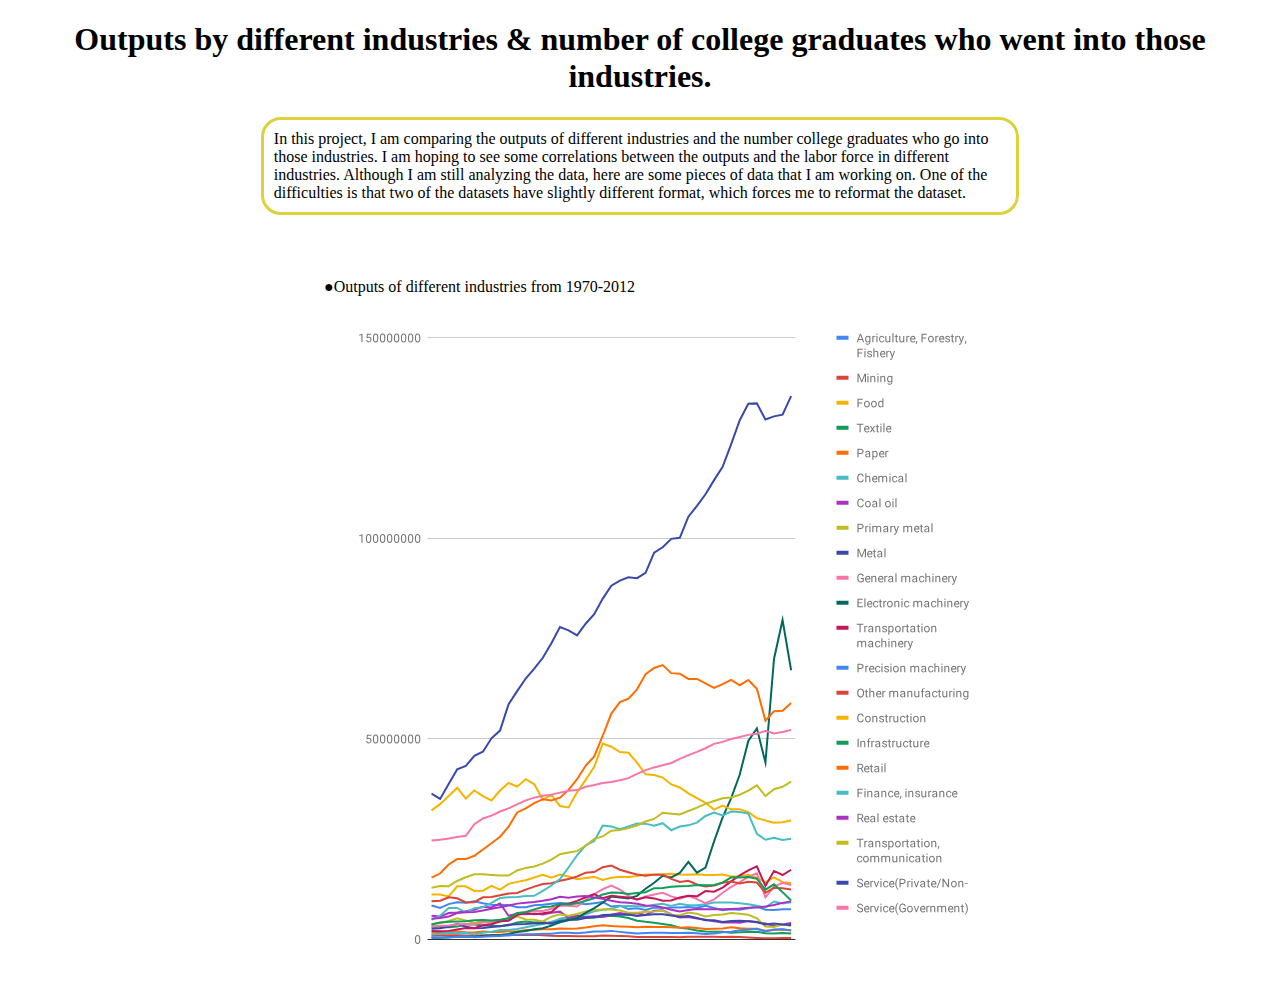
==== final_project/index.html @ 5214c7bc "5/2 Final Project started" ====
<!DOCTYPE html>
<html lang="en" dir="ltr">
  <head>
    <meta charset="utf-8">
    <title>Final Project</title>
    <link href="style.css" rel="stylesheet"/>
  </head>
  <body>
    <center><h1>Outputs by different industries & number of college graduates who went into those industries.</h1></center>
    <div class="description">
    In this project, I am comparing the outputs of different industries and the number college graduates who go into those industries. I am hoping to see some correlations between the outputs and the labor force in different industries. Although I am still analyzing the data, here are some pieces of data that I am working on. One of the difficulties is that two of the datasets have slightly different format, which forces me to reformat the dataset.
    </div>
    <div id=main-graph>
      <span>●Outputs of different industries from 1970-2012</span>
      <image src="chart.svg">
    </div>
     </body>
  <script src="https://d3js.org/d3.v5.min.js"></script>
  <script type="text/javascript" src="script.js"></script>
</html>
---- final_project/style.css ----
#main-graph{
  padding-top: 5%;
  padding-left: 25%;
  margin-right: 25%;
}

.description {
  margin-left: 20%;
  margin-right: 20%;
  padding: 10px;
  background-color: white;
  border: solid;
  border-radius: 20px;
  border-color:rgb(221,210,59);
}
.title {
  font-family: Arial, Helvetica, sans-serif;
}
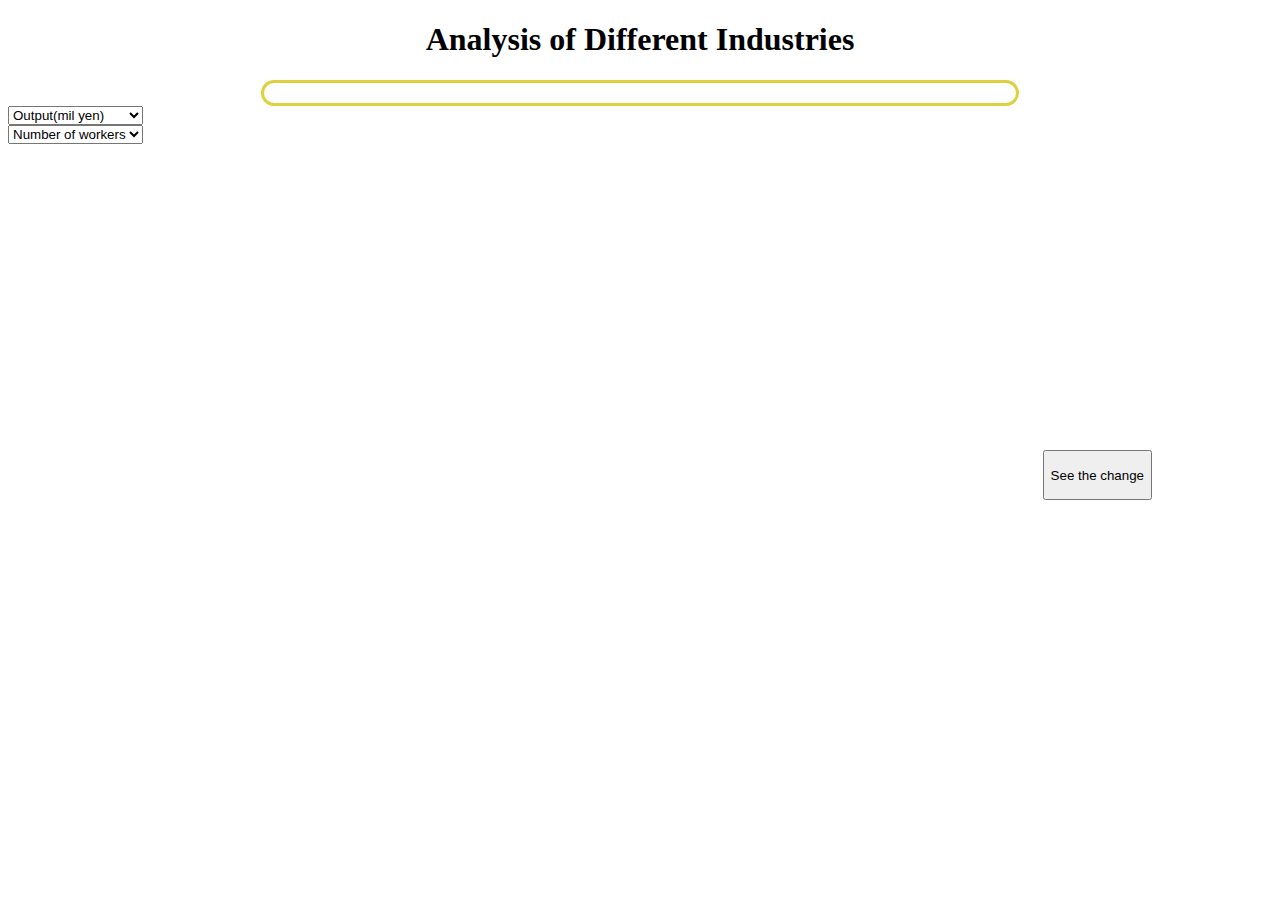
==== commit 2c41c324: "5/7" ====
--- a/final_project/index.html
+++ b/final_project/index.html
@@ -6,15 +6,26 @@
     <link href="style.css" rel="stylesheet"/>
   </head>
   <body>
-    <center><h1>Outputs by different industries & number of college graduates who went into those industries.</h1></center>
+    <center><h1>Analysis of Different Industries</h1></center>
     <div class="description">
-    In this project, I am comparing the outputs of different industries and the number college graduates who go into those industries. I am hoping to see some correlations between the outputs and the labor force in different industries. Although I am still analyzing the data, here are some pieces of data that I am working on. One of the difficulties is that two of the datasets have slightly different format, which forces me to reformat the dataset.
+
     </div>
-    <div id=main-graph>
-      <span>●Outputs of different industries from 1970-2012</span>
-      <image src="chart.svg">
+    <select name='' id="y-var">
+    	<option value='output' >Output(mil yen)</option>
+    	<option value='num_workers'>Number of workers</option>
+    	<option value='hours'>Labor hours</option>
+    	<option value='cost'>Labor cost</option>
+    </select>
+    <div id=chart-section>
     </div>
-     </body>
+    <button id="start-animation">See the change</button>
+    <select name='' id="x-var">
+    	<option value='number_of_workers'>Number of workers</option>
+      <option value='output' >Output(mil yen)</option>
+    	<option value='man_hours'>Labor hours</option>
+    	<option value='labor_cost'>Labor cost</option>
+    </select>
+ </body>
   <script src="https://d3js.org/d3.v5.min.js"></script>
   <script type="text/javascript" src="script.js"></script>
 </html>
--- a/final_project/style.css
+++ b/final_project/style.css
@@ -16,3 +16,14 @@
 .title {
   font-family: Arial, Helvetica, sans-serif;
 }
+
+#chart-section{
+  text-align: center;
+}
+
+#start-animation{
+  position: absolute;
+  height: 50px;
+  right: 10%;
+  top:50%;
+}
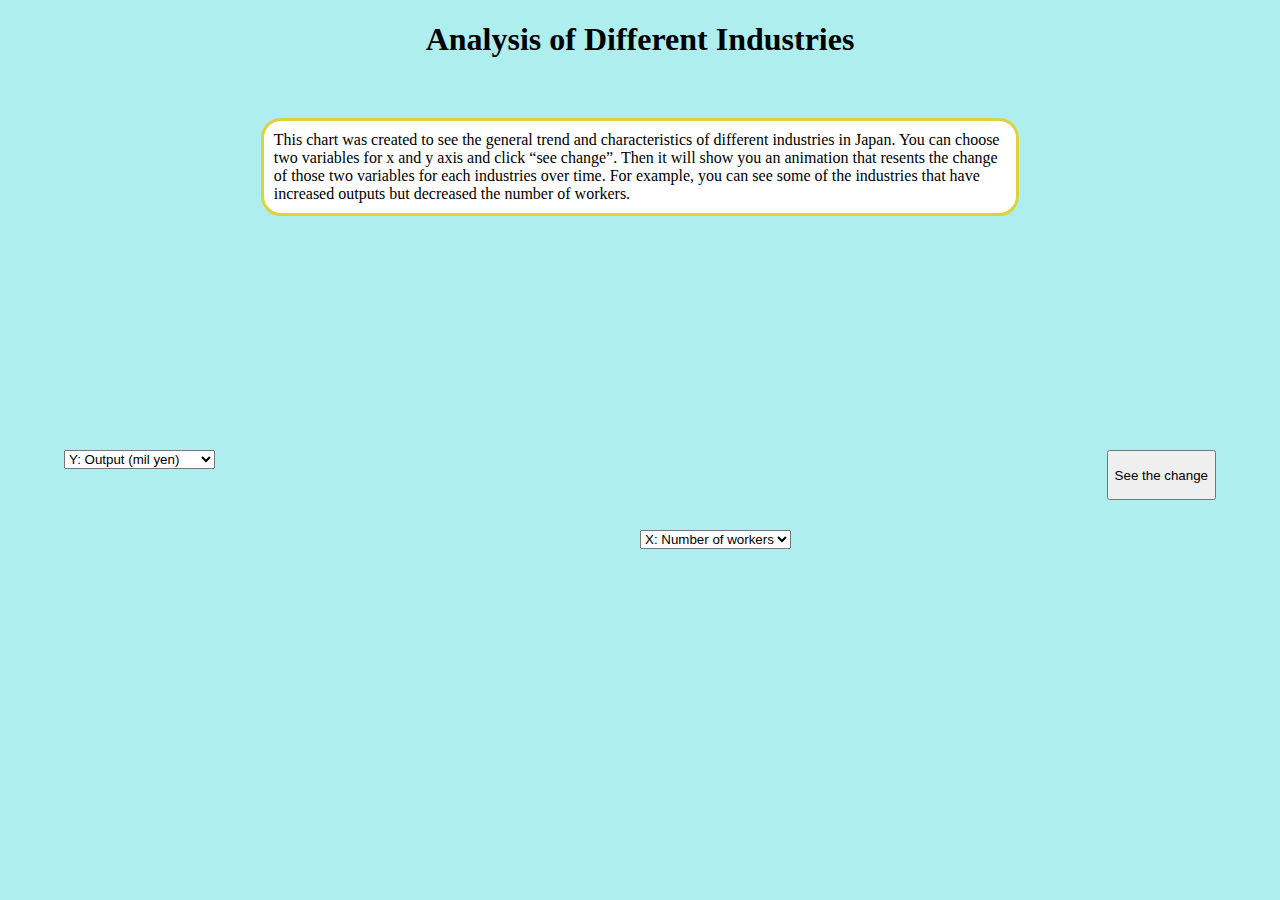
==== commit 6a477ffd: "5/7" ====
--- a/final_project/index.html
+++ b/final_project/index.html
@@ -7,24 +7,25 @@
   </head>
   <body>
     <center><h1>Analysis of Different Industries</h1></center>
-    <div class="description">
-
-    </div>
     <select name='' id="y-var">
-    	<option value='output' >Output(mil yen)</option>
-    	<option value='num_workers'>Number of workers</option>
-    	<option value='hours'>Labor hours</option>
-    	<option value='cost'>Labor cost</option>
+    	<option value='output' >Y: Output (mil yen)</option>
+    	<option value='number_of_workers'>Y: Number of workers</option>
+    	<option value='man_hour'>Y: Labor hours</option>
+    	<option value='labor_cost'>Y: Labor cost</option>
     </select>
     <div id=chart-section>
     </div>
     <button id="start-animation">See the change</button>
     <select name='' id="x-var">
-    	<option value='number_of_workers'>Number of workers</option>
-      <option value='output' >Output(mil yen)</option>
-    	<option value='man_hours'>Labor hours</option>
-    	<option value='labor_cost'>Labor cost</option>
+    	<option value='number_of_workers'>X: Number of workers</option>
+      <option value='output' >X: Output(mil yen)</option>
+    	<option value='man_hour'>X: Labor hours</option>
+    	<option value='labor_cost'>X: Labor cost</option>
     </select>
+    <div class="description">
+      This chart was created to see the general trend and characteristics of different industries in Japan. You can choose two variables for x and y axis and click “see change”. Then it will show you an animation that resents the change of those two variables for each industries over time.  For example, you can see some of the industries that have increased outputs but decreased the number of workers.
+    </div>
+
  </body>
   <script src="https://d3js.org/d3.v5.min.js"></script>
   <script type="text/javascript" src="script.js"></script>
--- a/final_project/style.css
+++ b/final_project/style.css
@@ -1,10 +1,16 @@
+body{
+  margin-bottom: 40;
+  background-color: #AFEEEE;
+}
+
 #main-graph{
   padding-top: 5%;
   padding-left: 25%;
-  margin-right: 25%;
+  margin-right: 10%;
 }
 
 .description {
+  margin-top: 60px;
   margin-left: 20%;
   margin-right: 20%;
   padding: 10px;
@@ -24,6 +30,18 @@
 #start-animation{
   position: absolute;
   height: 50px;
-  right: 10%;
+  right: 5%;
   top:50%;
 }
+
+#y-var{
+  position: absolute;
+  left: 5%;
+  top:50%;
+}
+
+#x-var{
+  position: absolute;
+  left:50%;
+  top: 530px;
+}
